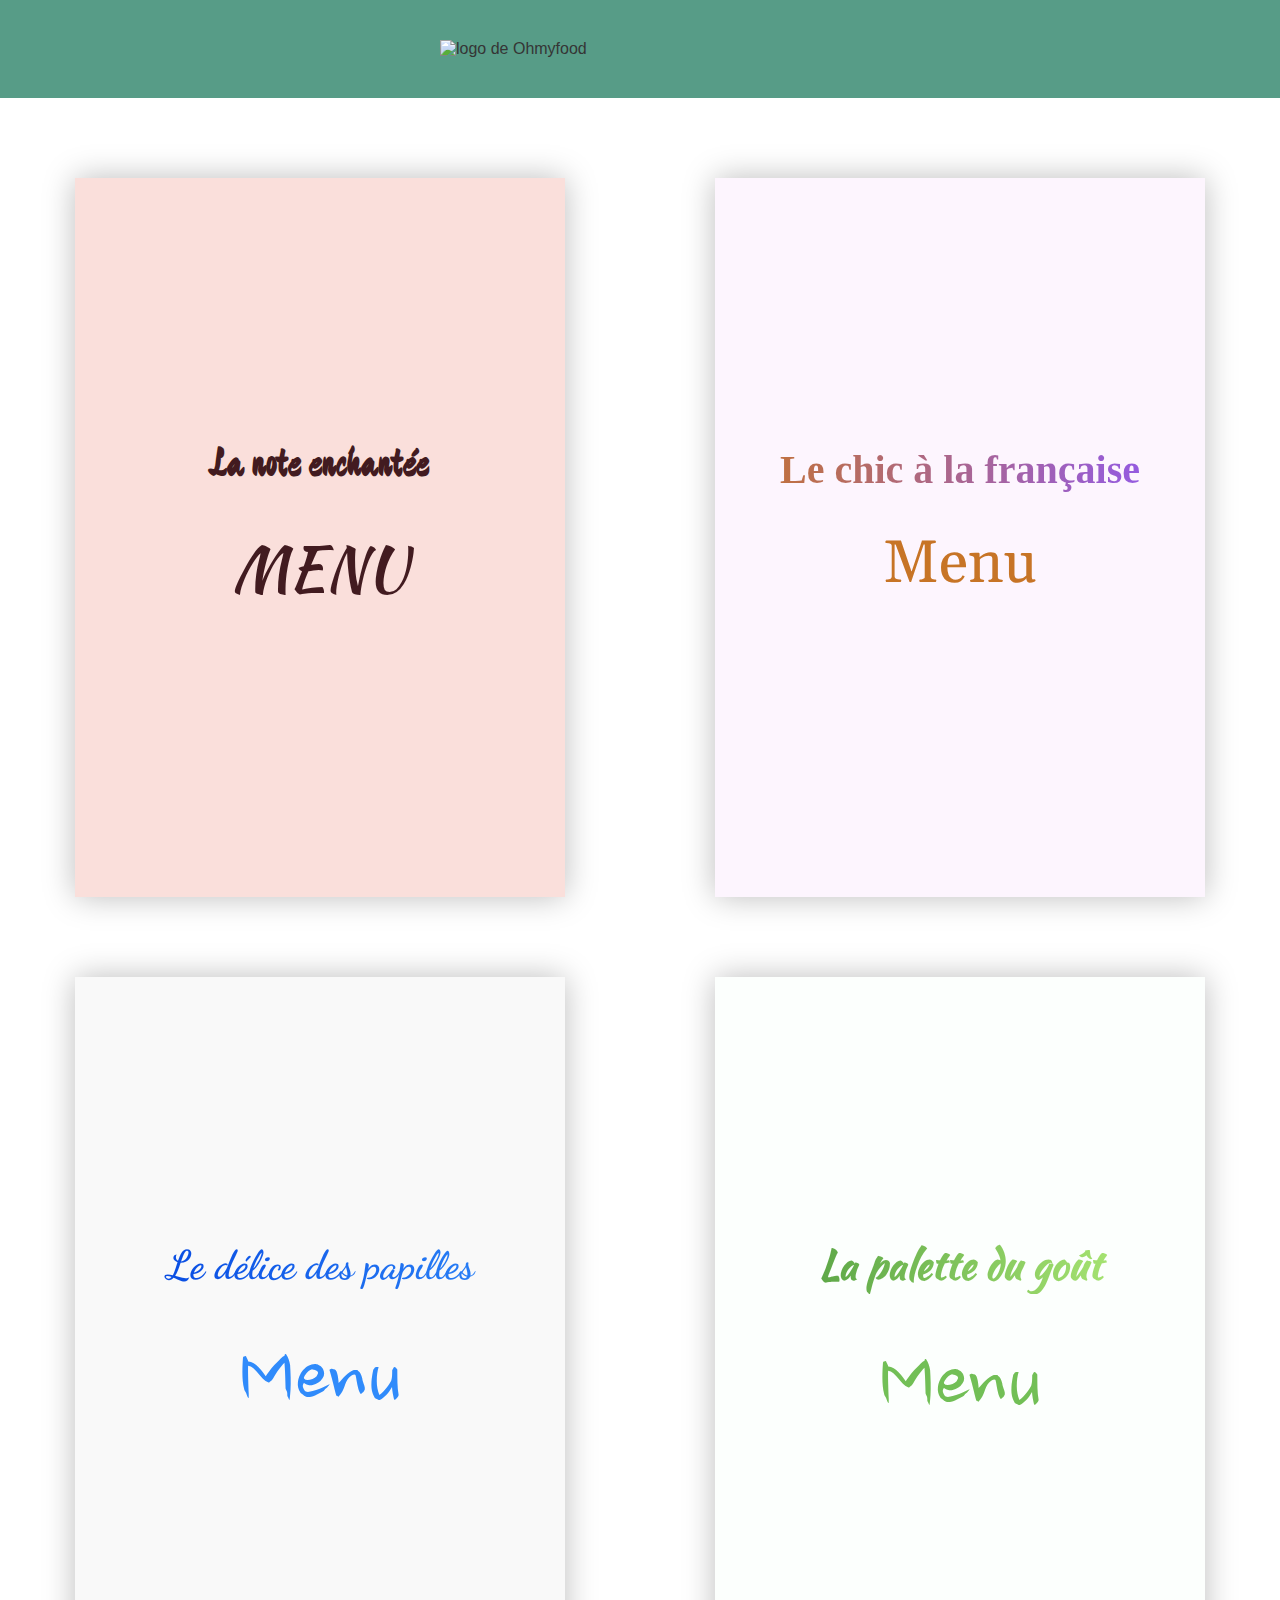
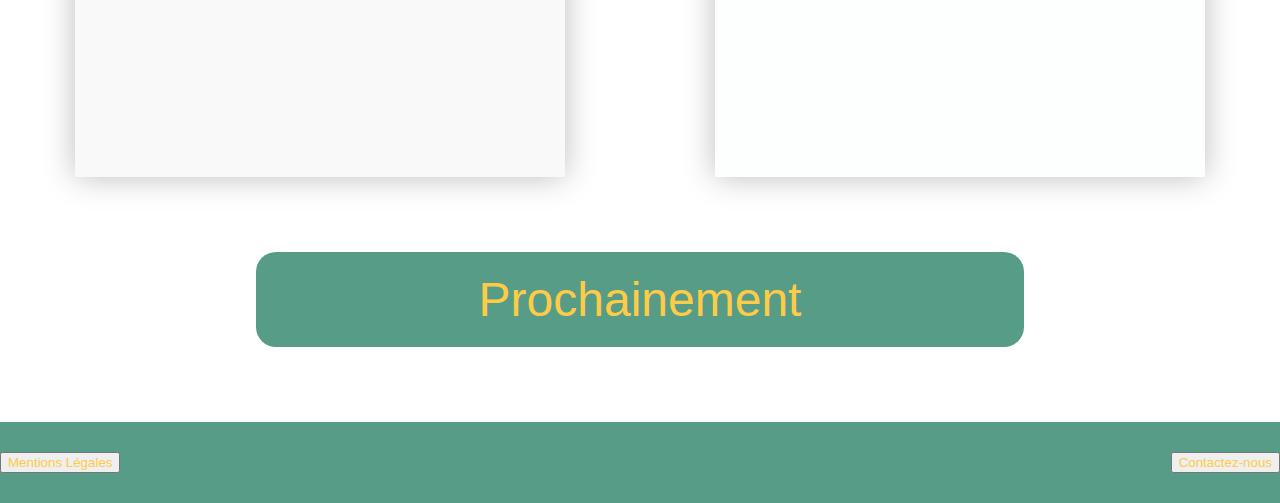
==== index.html @ bee4b8b3 "Page le délice des papilles" ====
<!DOCTYPE html>
<html lang="fr">
    <head>
         <!--FontAwesome -->
        <link rel="stylesheet" href="/icons/all.css">

        <!--Googlefont -->
        <link href="https://fonts.googleapis.com/css?family=Devonshire&display=swap" rel="stylesheet">
        <link href="https://fonts.googleapis.com/css?family=Kaushan+Script&display=swap" rel="stylesheet">
        <link href="https://fonts.googleapis.com/css?family=Rochester&display=swap" rel="stylesheet">
        <link href="https://fonts.googleapis.com/css?family=Gelasio&display=swap" rel="stylesheet">
        <link href="https://fonts.googleapis.com/css?family=Dancing+Script&display=swap" rel="stylesheet">
        <link href="https://fonts.googleapis.com/css?family=Nanum+Brush+Script&display=swap" rel="stylesheet">

        <meta charset="utf-8" />
        <link rel="stylesheet" href="styles.css" />
        <title>Cv de Gauthier Aubé</title>
        <meta name="Ohmyfood" content="Choisissez dès maintenant votre menu et n'attendez plus au restaurant !" />    

<body>
    <div id="container_accueil"> 
        <header>
            <img src="images/logo-ohmyfood.png"  class="logo" alt='logo de Ohmyfood'/>
        </header>
            <div class="container_menu">
                <section class="section_accueil">
                    <div class="menu_1">
                        <a href="menu-la-note-enchantee.html">
                        <i class="fas fa-music"></i>
                        <h2>La note enchantée</h2>
                        <p>menu</p>
                        </a>
                    </div>
                    <div class="menu_2">
                        <a href="menu-le-chic-a-la-francaise.html">
                        <i class="fas fa-music"></i>
                        <h2>Le chic à la française</h2>
                        <p>Menu</p>
                        </a>
                    </div> 
                    <div class="menu_3">
                        <a href="menu-le-delice-des-papilles.html">
                        <i class="fas fa-music"></i>
                        <h2>Le délice des papilles</h2>
                        <p>Menu</p>
                        </a>
                    </div>    
                    <div class="menu_4">
                        <a href="menu-la-palette-du-gout.html">
                        <i class="fas fa-music"></i>
                        <h2>La palette du goût</h2>
                        <p>Menu</p>
                        </a>
                    </div>
                </section>  
                <section>
                    <p class="prochainement">Prochainement</p>
                </section>
            </div>
   <footer>   
       <button><a href="/mentions-legales.html" target="blank">Mentions Légales</a></button>
       <button><a href="mailto:commande@ohmyfood.com">Contactez-nous</a></button>
   </footer> 
</body>
---- styles.css ----
/*SOMMAIRE
-------------------------------------------------------
1. 
2.
3.
4.
*/


/*1.MISE EN PAGE GÉNÉRALE
----------------------------------------------------*/

/* Couleurs*/
:root {
  --bg-color-one: #579C87;
  --text-color-one: #FDCB46;
}

header {
    background-color: var(--bg-color-one);
    padding-top: 2.5rem;
    padding-bottom: 2.5rem;
}

body {
    margin:0;
    max-width: 1366px;
    margin:auto;
    font-family: sans-serif;
    color:#353535;
}

.logo {
    max-width:400px;
    margin: auto;
    display: flex;
}

.section_accueil {
    display: flex;
    flex-wrap: wrap;
    justify-content: space-around;
    text-align: center;
}

.section_accueil div {
    width:490px;
    box-shadow: 0 0 30px #BDBDBD;
    margin-top:80px;
    overflow:hidden;
}

.section_accueil a{
    text-decoration: none;
}

/*Menu 1*/
.menu_1{
    background-color:#FADFDB;
    display: flex;
    flex-direction: column;
    justify-content: center;
}
.menu_1 h2{
    font-size:40px;
    font-family: 'Devonshire', cursive;
}
.menu_1 p{
    font-family: 'Kaushan Script', cursive;
    text-transform: uppercase;
    font-size:60px;
    margin-top:0;
}
.menu_1 a{
    color:#421B20;
    padding: 225px 0px; 
}

/*Menu 2*/
.menu_2{
    background-color:#FDF5FE;
    display: flex;
    flex-direction: column;
    justify-content: center;
}
.menu_2 h2{
    font-size:40px;
    font-family: 'Rochester', cursive;
    background: -webkit-linear-gradient(left, #C77426, #8D57FC);
    -webkit-background-clip: text;
    -webkit-text-fill-color: transparent;
}
.menu_2 p{
    font-family: 'Gelasio', serif;
    font-size:60px;
    margin-top:0;
}
.menu_2 a{
    color:#C77426;
    padding: 225px 0px; 
}

/*Menu 3*/
.menu_3{
    background-color:#F9F9F9;
    display: flex;
    flex-direction: column;
    justify-content: center;
}
.menu_3 h2{
    font-size:40px;
    font-family: 'Dancing Script', cursive;
    background: -webkit-linear-gradient(left, #003FDD, #308BFB);
    -webkit-background-clip: text;
    -webkit-text-fill-color: transparent;
}
.menu_3 p{
    font-family: 'Nanum Brush Script', cursive;
    font-size:100px;
    margin-top:0;
}
.menu_3 a{
    color: #308BFB;
    padding: 225px 0px; 
}

/*Menu 4*/
.menu_4{
    background-color:#FCFFFD;
    display: flex;
    flex-direction: column;
    justify-content: center;
}
.menu_4 a{
    color:#72BF56;
    padding: 225px 0px; 
}
.menu_4 h2{
    font-size:40px;
    font-family: 'Kaushan Script', cursive;
    background: -webkit-linear-gradient(left,#459339, #BCF57E);
    -webkit-background-clip: text;
    -webkit-text-fill-color: transparent;
}
.menu_4 p{
    font-family: 'Nanum Brush Script', cursive;
    font-size:100px;
    margin-top:0;
}
.section_accueil div{
    transition: transform 400ms;
}

.section_accueil div:hover{
    transform: scale(1.2);
    opacity: 0.5;
} 

.prochainement {
    width:60%;
    background-color: var(--bg-color-one);
    font-size:3em;
    border:none;
    padding:20px 0 20px 0;
    color: var(--text-color-one);
    border-radius: 20px;
    margin:auto;
    margin-top:75px;
    margin-bottom:75px;
    text-align: center;
}
.container_accueil {
    max-width: 1110px;
    margin:auto; 
}

h1 {
    text-align: center;
    font-size:3em;
    margin-top:80px;
    margin-bottom:45px;
}

.signature_mentions {
    margin-top:10px;
    margin-bottom:200px;
}
footer {
    background-color: var(--bg-color-one);
    display: flex;
    justify-content: space-between;
    color: var(--text-color-one);
    font-size:2.3em;
    padding: 30px 0;
    font-family:sans-serif;
}

footer .button:nth-child(1) {
    margin-left:40px;
}

footer .button:nth-child(2) {
    margin-right:40px;
}
footer a{
    color: #FDCB46;
    text-decoration: none;
}

/*PAGE MENU LA NOTE ENCHANTÉE*/
.bg_menu_1 div{
    display: flex;
    justify-content: space-between;
}
.bg_menu_1 {
    max-width:900px;
    background-color:#FCDFDB;
    padding:80px;
    margin: auto;
    margin-bottom: 80px;
    box-shadow: 0 0 30px #BDBDBD;
    color:#3D131A;
}
.section_menu_1 h2, h3{
    text-align: center;
}
.section_menu_1 h2{
    font-family: 'Devonshire', cursive;
    font-size:4em;
    margin:0;
}
.section_menu_1 p{
    font-size: 1.8em;
    font-family: 'Kalam', cursive;
    margin:10px 0;
    font-weight: 300;
}
.section_menu_1 h3{
    font-size:2.5em;
    margin:70px 0 20px 0;
    display: flex;
    justify-content: center;
    font-family: 'Kalam', cursive;
    font-weight: 400;
}
.fa-music{
    font-size: 5em;
    display: flex;
    justify-content: center;
    background: -webkit-linear-gradient(#f6916a,#f04d5f);
    -webkit-background-clip: text;
    -webkit-text-fill-color: transparent;
}
.title_note_enchante{
    margin:70px 0 0 0;
}
.title_note_enchante p{
    font-size:3em;
    font-family: 'Devonshire', cursive;
}
.title_note_enchante i{
    float:left;
    font-size: 1.3em;
    margin-right:20px;
}

/*PAGE MENU LE CHIC A LA FRANCAISE*/
.bg_menu_2 div{
    display: flex;
    justify-content: space-between;
}
.bg_menu_2 {
    max-width:900px;
    background-color:#FFF5FE;
    padding:80px;
    margin: auto;
    margin-bottom: 80px;
    box-shadow: 0 0 30px #BDBDBD;
    color:#3D131A;
}
.section_menu_2 h2, h3{
    text-align: center;
}

.section_menu_2 h2{
    font-family: 'Rochester', cursive;
    background: -webkit-linear-gradient(left, #C77426, #8D57FC);
    -webkit-background-clip: text;
    -webkit-text-fill-color: transparent;    
    font-size:4em;
    margin:0;
    margin-bottom:100px;
}
.section_menu_2 p{
    font-size: 1.8em;
    font-family: 'Gelasio', serif;
    margin:10px 0;
    font-weight: 300;
}
.section_menu_2 h3{
    font-size:2.5em;
    margin:70px 0 20px 0;
    display: flex;
    justify-content: center;
    font-family: 'Gelasio', serif;
    font-weight: 400;
}
.bg_menu_2 .part_1{
    color:#C67412;
}
.bg_menu_2 .part_2{
    color:#A56799;
}
.bg_menu_2 .part_3{
    color:#6E4CCC;
}

/*PAGE MENU LE DELICE DES PAPILLES*/
.bg_menu_3 div{
    display: flex;
    justify-content: space-between;
}
.bg_menu_3 {
    max-width:900px;
    background-color:#FCDFDB;
    padding:80px;
    margin: auto;
    margin-bottom: 80px;
    box-shadow: 0 0 30px #BDBDBD;
    color:#3D131A;
}
.section_menu_3 h2, h3{
    text-align: center;
}
.section_menu_3 h2{
    font-family: 'Dancing Script', cursive;
    font-size:4em;
    margin:0;
    background: -webkit-linear-gradient(left, #003FDD, #308BFB);
    -webkit-background-clip: text;
    -webkit-text-fill-color: transparent;
}
.section_menu_3 p{
    font-size: 1.8em;
    font-family: 'Nanum Brush Script', cursive;
    margin:10px 0;
    font-weight: 300;
}
.section_menu_3 h3{
    font-size:2.5em;
    margin:70px 0 20px 0;
    display: flex;
    justify-content: center;
    font-family: 'Nanum Brush Script', cursive;
    font-weight: 400;
}
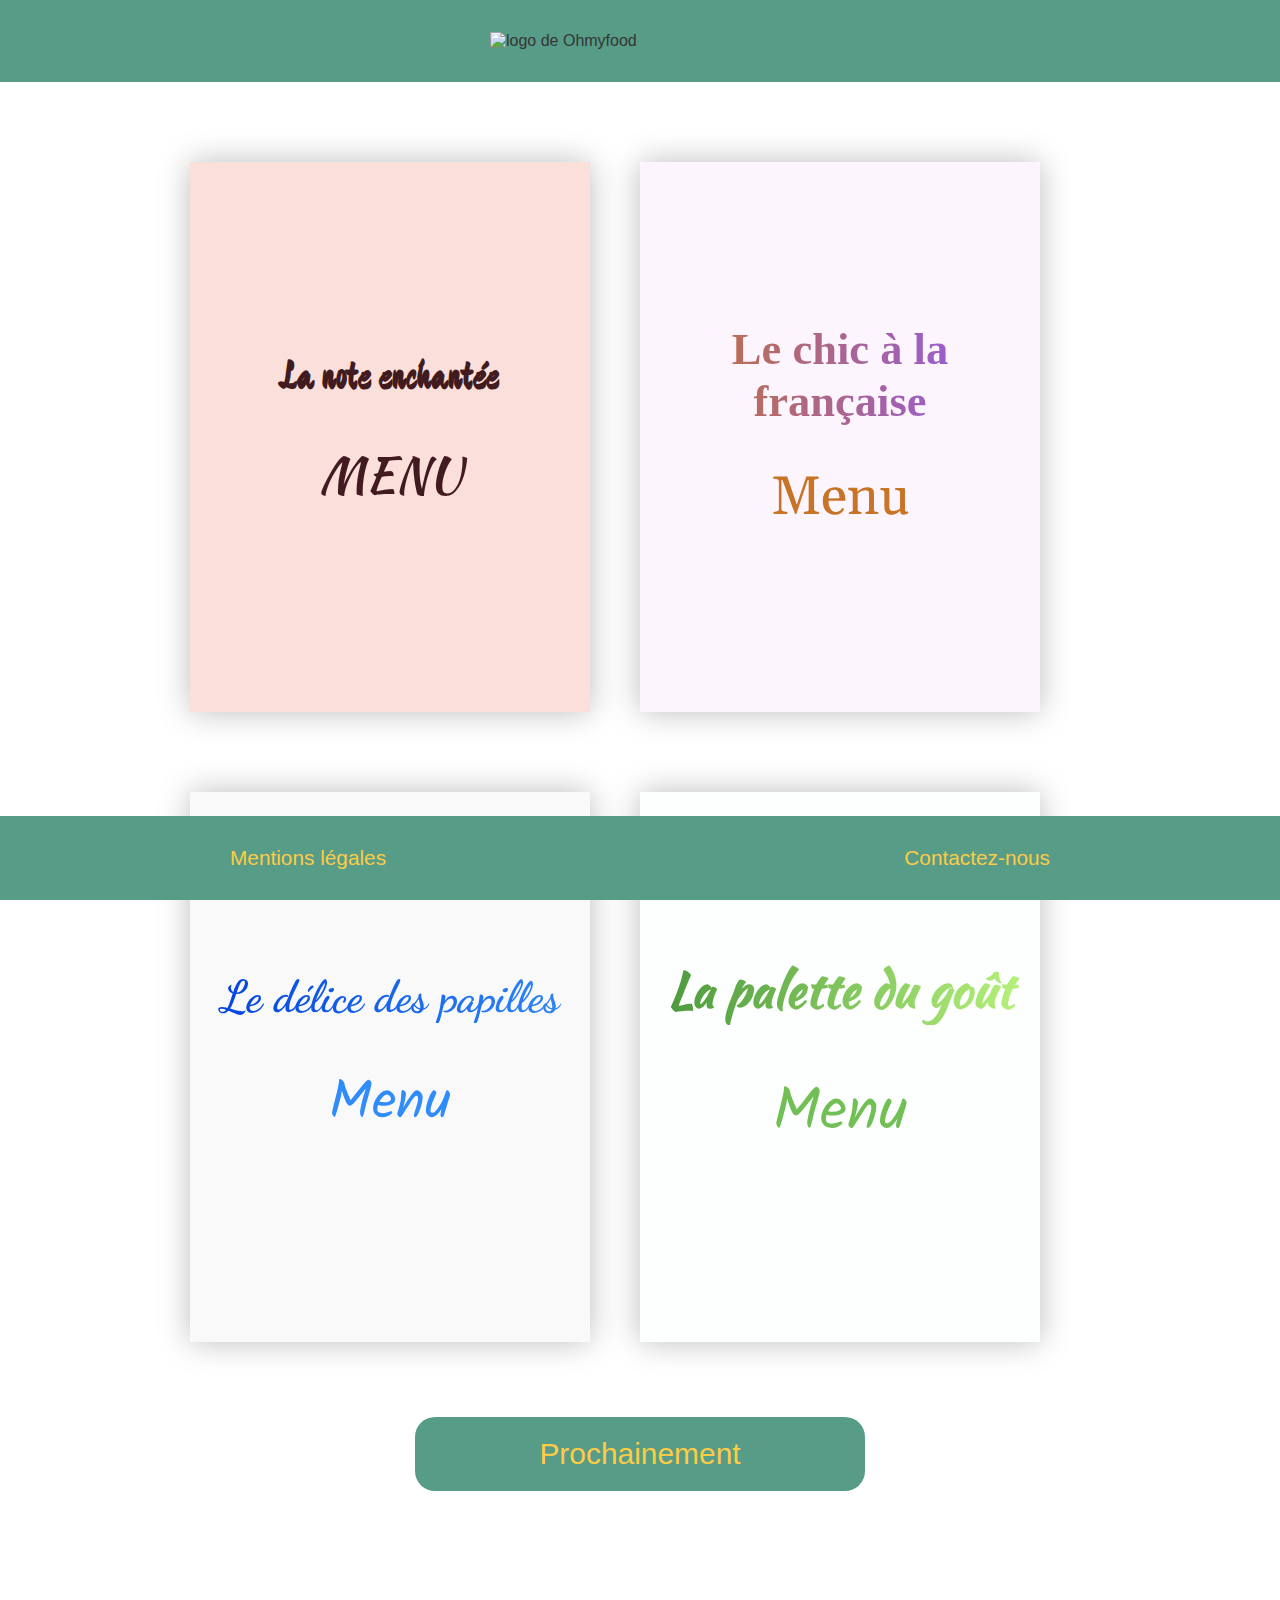
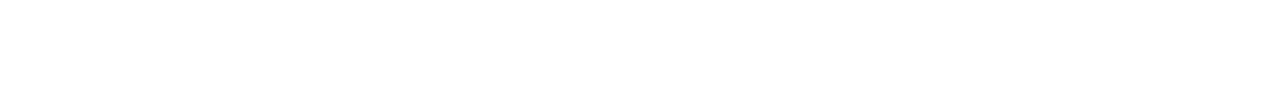
==== commit 15f7f05c: "CSS ok (maintenant animations)" ====
--- a/index.html
+++ b/index.html
@@ -2,7 +2,7 @@
 <html lang="fr">
     <head>
          <!--FontAwesome -->
-        <link rel="stylesheet" href="/icons/all.css">
+        <link rel="stylesheet" href="icons/all.css">
 
         <!--Googlefont -->
         <link href="https://fonts.googleapis.com/css?family=Devonshire&display=swap" rel="stylesheet">
@@ -10,20 +10,22 @@
         <link href="https://fonts.googleapis.com/css?family=Rochester&display=swap" rel="stylesheet">
         <link href="https://fonts.googleapis.com/css?family=Gelasio&display=swap" rel="stylesheet">
         <link href="https://fonts.googleapis.com/css?family=Dancing+Script&display=swap" rel="stylesheet">
-        <link href="https://fonts.googleapis.com/css?family=Nanum+Brush+Script&display=swap" rel="stylesheet">
+        <link href="https://fonts.googleapis.com/css?family=Kalam:300,400,700&display=swap" rel="stylesheet">
 
         <meta charset="utf-8" />
+        <meta name=viewport content="width=device-width, initial-scale=1">
         <link rel="stylesheet" href="styles.css" />
-        <title>Cv de Gauthier Aubé</title>
+        <title>Accueil de OhMyFood !</title>
         <meta name="Ohmyfood" content="Choisissez dès maintenant votre menu et n'attendez plus au restaurant !" />    
 
 <body>
-    <div id="container_accueil"> 
-        <header>
-            <img src="images/logo-ohmyfood.png"  class="logo" alt='logo de Ohmyfood'/>
+            <header>
+            <img src="images/logo-ohmyfood.png" alt='logo de Ohmyfood'/>
         </header>
-            <div class="container_menu">
-                <section class="section_accueil">
+    <div class="container">
+        <section class="section_accueil">
+            <div class="section_accueil_1">
+                <div class="bg_menu_accueil">
                     <div class="menu_1">
                         <a href="menu-la-note-enchantee.html">
                         <i class="fas fa-music"></i>
@@ -31,34 +33,46 @@
                         <p>menu</p>
                         </a>
                     </div>
+                </div>
+                <div class="bg_menu_accueil">
                     <div class="menu_2">
                         <a href="menu-le-chic-a-la-francaise.html">
-                        <i class="fas fa-music"></i>
                         <h2>Le chic à la française</h2>
                         <p>Menu</p>
                         </a>
                     </div> 
+                </div>
+            </div> 
+            <div class="section_accueil_2">
+                <div class="bg_menu_accueil">    
                     <div class="menu_3">
                         <a href="menu-le-delice-des-papilles.html">
-                        <i class="fas fa-music"></i>
                         <h2>Le délice des papilles</h2>
                         <p>Menu</p>
                         </a>
-                    </div>    
+                    </div>  
+                </div>
+                <div class="bg_menu_accueil">      
                     <div class="menu_4">
                         <a href="menu-la-palette-du-gout.html">
-                        <i class="fas fa-music"></i>
                         <h2>La palette du goût</h2>
                         <p>Menu</p>
                         </a>
                     </div>
-                </section>  
-                <section>
-                    <p class="prochainement">Prochainement</p>
-                </section>
-            </div>
-   <footer>   
-       <button><a href="/mentions-legales.html" target="blank">Mentions Légales</a></button>
-       <button><a href="mailto:commande@ohmyfood.com">Contactez-nous</a></button>
-   </footer> 
+                </div>
+            </div>     
+        </section>  
+        <p class="prochainement">Prochainement</p>
+        <p>
+            <i class="fas fa-circle"></i>
+            <i class="fas fa-circle"></i>
+            <i class="fas fa-circle"></i>
+        </p>    
+    </div>
+    <footer>
+        <div>
+        <a href="mentions_legales.html" target="blank">Mentions légales</a>
+        <a href="mailto:commande@ohmyfood.com">Contactez-nous</a>
+        </div>   
+    </footer>  
 </body> 
--- a/styles.css
+++ b/styles.css
@@ -11,81 +11,139 @@
 /*1.MISE EN PAGE GÉNÉRALE
 ----------------------------------------------------*/
 
-/* Couleurs*/
-:root {
-  --bg-color-one: #579C87;
-  --text-color-one: #FDCB46;
-}
-
+/* GÉNÉRAL*/
 header {
-    background-color: var(--bg-color-one);
-    padding-top: 2.5rem;
-    padding-bottom: 2.5rem;
-}
-
+    background-color: #579C87;
+    padding-top: 2rem;
+    padding-bottom: 2rem;
+}
+header img {
+    max-width:300px;
+    margin: auto;
+    display: flex;
+}
 body {
     margin:0;
-    max-width: 1366px;
-    margin:auto;
     font-family: sans-serif;
     color:#353535;
 }
-
-.logo {
-    max-width:400px;
+body div:nth-child(2){
+    max-width :900px;
+    margin:auto;
+    font-size: 1.1em;
+}
+
+h1 {
+    text-align: center;
+    font-size:2.5em;
+    margin-top:80px;
+    margin-bottom:45px;
+}
+
+.signature_mentions {
+    margin-top:10px;
+    margin-bottom:200px;
+}
+footer {
+    background-color: #579C87;
+    font-size:1.3em;
+    position: sticky;
+    bottom:0; left:0;
+}
+footer div:first-child{
+    max-width:900px;
+    display: flex;
+    justify-content: space-between;
+    padding: 30px 0;
     margin: auto;
-    display: flex;
-}
-
-.section_accueil {
-    display: flex;
-    flex-wrap: wrap;
+}
+
+footer a:nth-child(1) {
+    margin-left:40px;
+}
+
+footer a:nth-child(2) {
+    margin-right:40px;
+}
+footer a{
+    color:#FDCB46;
+}
+a{
+    text-decoration: none;
+}
+
+/*--------------------ACCUEIL--------------------*/
+.section_accueil_1, .section_accueil_2 {
+    display: flex;
     justify-content: space-around;
     text-align: center;
-}
-
-.section_accueil div {
-    width:490px;
+    flex-flow: wrap;
+}
+.menu_1, .menu_2, .menu_3, .menu_4 {
+    display: flex;
+    flex-direction: column;
+    justify-content: center;
+    width:400px;
+    height:550px;
+    transition: transform 400ms;
+}
+.bg_menu_accueil h2{
+    font-size:2.3em;
+}
+.bg_menu_accueil p{
+    font-size:2.8em;
+    margin-top:0;
+}
+.menu_1:hover, .menu_2:hover, .menu_3:hover, .menu_4:hover{
+    transform: scale(1.2);
+    opacity: 0.5;
+} 
+.section_accueil .bg_menu_accueil{
+    overflow:hidden;
     box-shadow: 0 0 30px #BDBDBD;
     margin-top:80px;
-    overflow:hidden;
-}
-
-.section_accueil a{
-    text-decoration: none;
-}
-
-/*Menu 1*/
+}
+.prochainement{
+    width:50%;
+    background-color: #579C87;
+    font-size:1.7em;
+    border:none;
+    padding:20px 0 20px 0;
+    color: #FDCB46;
+    border-radius: 20px;
+    margin:auto;
+    margin-top:75px;
+    text-align: center;
+}
+.container >p:last-child{
+    display: flex;
+    margin:auto;
+}
+.fa-circle{
+    margin-bottom: 75px;
+    margin-top: 50px;
+}
+
+/*-----Menu 1-----*/
 .menu_1{
-    background-color:#FADFDB;
-    display: flex;
-    flex-direction: column;
-    justify-content: center;
+    background-color: #FADFDB;
 }
 .menu_1 h2{
-    font-size:40px;
     font-family: 'Devonshire', cursive;
 }
 .menu_1 p{
     font-family: 'Kaushan Script', cursive;
     text-transform: uppercase;
-    font-size:60px;
-    margin-top:0;
 }
 .menu_1 a{
     color:#421B20;
-    padding: 225px 0px; 
-}
-
-/*Menu 2*/
+}
+
+/*-----Menu 2-----*/
 .menu_2{
-    background-color:#FDF5FE;
-    display: flex;
-    flex-direction: column;
-    justify-content: center;
+    background-color: #FDF5FE;
 }
 .menu_2 h2{
-    font-size:40px;
     font-family: 'Rochester', cursive;
     background: -webkit-linear-gradient(left, #C77426, #8D57FC);
     -webkit-background-clip: text;
@@ -93,265 +151,285 @@
 }
 .menu_2 p{
     font-family: 'Gelasio', serif;
-    font-size:60px;
-    margin-top:0;
 }
 .menu_2 a{
     color:#C77426;
-    padding: 225px 0px; 
-}
-
-/*Menu 3*/
+}
+
+/*-----Menu 3-----*/
 .menu_3{
-    background-color:#F9F9F9;
-    display: flex;
-    flex-direction: column;
-    justify-content: center;
+    background-color: #F9F9F9;
 }
 .menu_3 h2{
-    font-size:40px;
     font-family: 'Dancing Script', cursive;
     background: -webkit-linear-gradient(left, #003FDD, #308BFB);
     -webkit-background-clip: text;
     -webkit-text-fill-color: transparent;
 }
 .menu_3 p{
-    font-family: 'Nanum Brush Script', cursive;
-    font-size:100px;
-    margin-top:0;
+    font-family: 'Kalam', cursive;
 }
 .menu_3 a{
     color: #308BFB;
-    padding: 225px 0px; 
-}
-
-/*Menu 4*/
+}
+
+/*-----Menu 4-----*/
 .menu_4{
-    background-color:#FCFFFD;
-    display: flex;
-    flex-direction: column;
-    justify-content: center;
+    background-color: #FCFFFD;
 }
 .menu_4 a{
     color:#72BF56;
-    padding: 225px 0px; 
 }
 .menu_4 h2{
-    font-size:40px;
     font-family: 'Kaushan Script', cursive;
     background: -webkit-linear-gradient(left,#459339, #BCF57E);
     -webkit-background-clip: text;
     -webkit-text-fill-color: transparent;
 }
 .menu_4 p{
-    font-family: 'Nanum Brush Script', cursive;
-    font-size:100px;
-    margin-top:0;
-}
-.section_accueil div{
-    transition: transform 400ms;
-}
-
-.section_accueil div:hover{
-    transform: scale(1.2);
-    opacity: 0.5;
-} 
-
-.prochainement {
-    width:60%;
-    background-color: var(--bg-color-one);
-    font-size:3em;
-    border:none;
-    padding:20px 0 20px 0;
-    color: var(--text-color-one);
-    border-radius: 20px;
+    font-family: 'Kalam', cursive;
+}
+/*--------------------MENUS - CSS GÉNÉRAL--------------------*/
+.section_menu {
+    max-width :750px;
     margin:auto;
-    margin-top:75px;
-    margin-bottom:75px;
+    margin-bottom:80px;
+}
+.section_menu h2{
+    font-size:3.5em;
+    margin:0;
     text-align: center;
 }
-.container_accueil {
-    max-width: 1110px;
-    margin:auto; 
-}
-
-h1 {
+.section_menu h3{
+    font-size:1.3em;
+    font-weight: 400;
+    margin:70px 0px 20px 0px;
+    display: flex;
+    justify-content: center;
+    white-space: nowrap;
     text-align: center;
-    font-size:3em;
-    margin-top:80px;
-    margin-bottom:45px;
-}
-
-.signature_mentions {
-    margin-top:10px;
-    margin-bottom:200px;
-}
-footer {
-    background-color: var(--bg-color-one);
+}
+.section_menu p{
+    font-weight: 300;
+    margin:10px 0;
+    font-size: 1.1em;
+}
+.bg_menu div{
     display: flex;
     justify-content: space-between;
-    color: var(--text-color-one);
-    font-size:2.3em;
-    padding: 30px 0;
-    font-family:sans-serif;
-}
-
-footer .button:nth-child(1) {
-    margin-left:40px;
-}
-
-footer .button:nth-child(2) {
-    margin-right:40px;
-}
-footer a{
-    color: #FDCB46;
-    text-decoration: none;
-}
-
-/*PAGE MENU LA NOTE ENCHANTÉE*/
-.bg_menu_1 div{
-    display: flex;
-    justify-content: space-between;
-}
-.bg_menu_1 {
-    max-width:900px;
-    background-color:#FCDFDB;
-    padding:80px;
+    align-items: baseline;
+}
+.bg_menu{
+    padding:80px 20px;
     margin: auto;
     margin-bottom: 80px;
     box-shadow: 0 0 30px #BDBDBD;
-    color:#3D131A;
-}
-.section_menu_1 h2, h3{
-    text-align: center;
-}
+}
+section img {
+    width: 250px;
+    overflow:auto;
+}
+.menu_text, .part_1, .part_2{
+    margin:0 40px;
+}
+
+/*--------------------MENU 1 - LA NOTE ENCHANTÉE--------------------*/
 .section_menu_1 h2{
     font-family: 'Devonshire', cursive;
-    font-size:4em;
-    margin:0;
+}
+.section_menu_1 h3{
+    font-family: 'Kalam', cursive;
 }
 .section_menu_1 p{
-    font-size: 1.8em;
-    font-family: 'Kalam', cursive;
-    margin:10px 0;
-    font-weight: 300;
-}
-.section_menu_1 h3{
-    font-size:2.5em;
-    margin:70px 0 20px 0;
+    font-family: 'Kalam', cursive;
+}
+.bg_menu_1 {
+    background-color:#FCDFDB;
+    color:#3D131A;
+}
+.bg_menu_1 p:last-child{
+    font-weight: 500;
+}
+.bg_menu_1 >p:last-child{
+    margin:70px 0 0 0;
+    font-family: 'Devonshire', cursive;
+    font-size: 2em;
     display: flex;
     justify-content: center;
-    font-family: 'Kalam', cursive;
-    font-weight: 400;
+}
+.menu_1_dessert{
+  flex-direction: column;
 }
 .fa-music{
-    font-size: 5em;
+    font-size: 4em;
     display: flex;
     justify-content: center;
     background: -webkit-linear-gradient(#f6916a,#f04d5f);
     -webkit-background-clip: text;
     -webkit-text-fill-color: transparent;
 }
-.title_note_enchante{
-    margin:70px 0 0 0;
-}
-.title_note_enchante p{
-    font-size:3em;
-    font-family: 'Devonshire', cursive;
-}
-.title_note_enchante i{
-    float:left;
-    font-size: 1.3em;
+.icon_music_end{
+    font-size: 1.5em;
     margin-right:20px;
 }
 
-/*PAGE MENU LE CHIC A LA FRANCAISE*/
-.bg_menu_2 div{
-    display: flex;
-    justify-content: space-between;
-}
-.bg_menu_2 {
-    max-width:900px;
-    background-color:#FFF5FE;
-    padding:80px;
-    margin: auto;
-    margin-bottom: 80px;
-    box-shadow: 0 0 30px #BDBDBD;
-    color:#3D131A;
-}
-.section_menu_2 h2, h3{
-    text-align: center;
-}
-
-.section_menu_2 h2{
+/*--------------------MENU 2 - LE CHIC A LA FRANCAISE--------------------*/
+.bg_menu_2 h2{
     font-family: 'Rochester', cursive;
     background: -webkit-linear-gradient(left, #C77426, #8D57FC);
     -webkit-background-clip: text;
     -webkit-text-fill-color: transparent;    
-    font-size:4em;
-    margin:0;
-    margin-bottom:100px;
-}
-.section_menu_2 p{
-    font-size: 1.8em;
+}
+.bg_menu_2 {
+    background-color:#FFF5FE;
+    color:#3D131A;
     font-family: 'Gelasio', serif;
-    margin:10px 0;
-    font-weight: 300;
-}
-.section_menu_2 h3{
-    font-size:2.5em;
-    margin:70px 0 20px 0;
-    display: flex;
-    justify-content: center;
-    font-family: 'Gelasio', serif;
-    font-weight: 400;
-}
-.bg_menu_2 .part_1{
+}
+.bg_menu_2 div:last-child{
+    flex-direction: column;
+    color:#6E4CCC;
+}
+.part_1{
     color:#C67412;
 }
-.bg_menu_2 .part_2{
+.part_2{
     color:#A56799;
 }
-.bg_menu_2 .part_3{
+.part_3_title{
+    margin-top:80px;
     color:#6E4CCC;
 }
 
-/*PAGE MENU LE DELICE DES PAPILLES*/
-.bg_menu_3 div{
-    display: flex;
-    justify-content: space-between;
-}
-.bg_menu_3 {
-    max-width:900px;
-    background-color:#FCDFDB;
-    padding:80px;
-    margin: auto;
-    margin-bottom: 80px;
-    box-shadow: 0 0 30px #BDBDBD;
-    color:#3D131A;
-}
-.section_menu_3 h2, h3{
-    text-align: center;
-}
+
+/*--------------------MENU 3 - LE DELICE DES PAPILLES--------------------*/
 .section_menu_3 h2{
     font-family: 'Dancing Script', cursive;
-    font-size:4em;
-    margin:0;
     background: -webkit-linear-gradient(left, #003FDD, #308BFB);
     -webkit-background-clip: text;
     -webkit-text-fill-color: transparent;
 }
-.section_menu_3 p{
-    font-size: 1.8em;
-    font-family: 'Nanum Brush Script', cursive;
-    margin:10px 0;
-    font-weight: 300;
-}
-.section_menu_3 h3{
-    font-size:2.5em;
-    margin:70px 0 20px 0;
-    display: flex;
-    justify-content: center;
-    font-family: 'Nanum Brush Script', cursive;
-    font-weight: 400;
-}
+.section_menu_3 h3 {
+    font-family: 'Kalam', cursive;
+    font-size: 1.7em;
+}
+.section_menu_3 p {
+    font-family: 'Kalam', cursive;
+    margin-top:-10px;
+}
+.bg_menu_3 {
+    background-color:#EDEFEF;
+    color:#3D131A;
+}
+.section_menu_3 p:last-child{
+    font-size: 1.4em;
+}
+
+/*--------------------MENU 4 - LA PALETTE DES GOUTS--------------------*/
+.section_menu_4 h2 {
+    font-family: 'Kaushan Script', cursive;
+    background: -webkit-linear-gradient(left,#459339, #BEFF7F);
+    -webkit-background-clip: text;
+    -webkit-text-fill-color: transparent;
+}
+.section_menu_4 h3 {
+    font-family: 'Kalam', cursive;
+    font-size: 1.7em;
+}
+.section_menu_4 p {
+    font-family: 'Kalam', cursive;
+    margin-top:-10px;
+}
+.bg_menu_4 {
+    background-color:#FDFFFD;
+    color:#3D131A;
+}
+.section_menu_4 p:last-child{
+    font-size: 1.4em;
+}
+
+/*--------------------RESPONSIVE DESIGN--------------------*/
+@media (max-width: 425px) { 
+/*----ACCUEIL----*/
+    .menu_1, .menu_2, .menu_3, .menu_4 {
+        width: 300px;
+        height:450px;
+    }
+    .section_accueil .bg_menu_accueil{
+        margin-top: 40px;
+    }
+    header img {
+        max-width: 60%;
+    }
+    .menu_1 p {
+        font-size: 2em;
+    }
+    .menu_2 p, .menu_3 p, .menu_4 p {
+        font-size: 3em;
+    }
+    footer div:first-child {
+        flex-direction: column-reverse;
+        text-align: center;
+    }
+    footer a:nth-child(1) {
+        margin-left: 0px;
+        margin-top:10px;
+    }
+    footer a:nth-child(2) {
+        margin-right: 0px;
+    }
+    .menu_1 h2, .menu_2 h2, .menu_3 h2, .menu_4 h2{
+        padding:0 20px;
+    }
+    .container >p:last-child {
+        width: 70%;
+        font-size: 1.3em;
+        margin-top: 55px;
+        margin-bottom: 55px;
+    }
+    .section_accueil a {
+        padding: 100px 0;
+    }
+    .section_menu h2{
+        font-size:3.5em;
+    }
+/*----PAGE DES MENUS----*/
+    .bg_menu {
+        padding: 50px 10px;
+    }
+    body div:nth-child(2) {
+        font-size: 0.9em;
+    }
+    h1 {
+        display: none;
+    }
+    .section_menu {
+        width: 100%;
+        margin:0;
+    }
+    .bg_menu h3:first-child {
+        margin-bottom:20px;
+    }
+    .bg_menu h3:nth-child(2) {
+        margin-bottom:20px;
+    }
+    .bg_menu img{
+        display:none;
+    }
+    .menu_text, .part_1, .part_2{
+        margin:0 15px;
+    }
+    .bg_menu_3 .menu_text, .bg_menu_4 .menu_text{
+        font-size:0.7em;
+    }
+    .section_menu h3 {
+        margin: auto;
+        margin-top:40px;
+    }
+    .bg_menu{
+        padding:20px 0;
+        margin: 0;
+        box-shadow: none;
+        }    
+    }
+
+
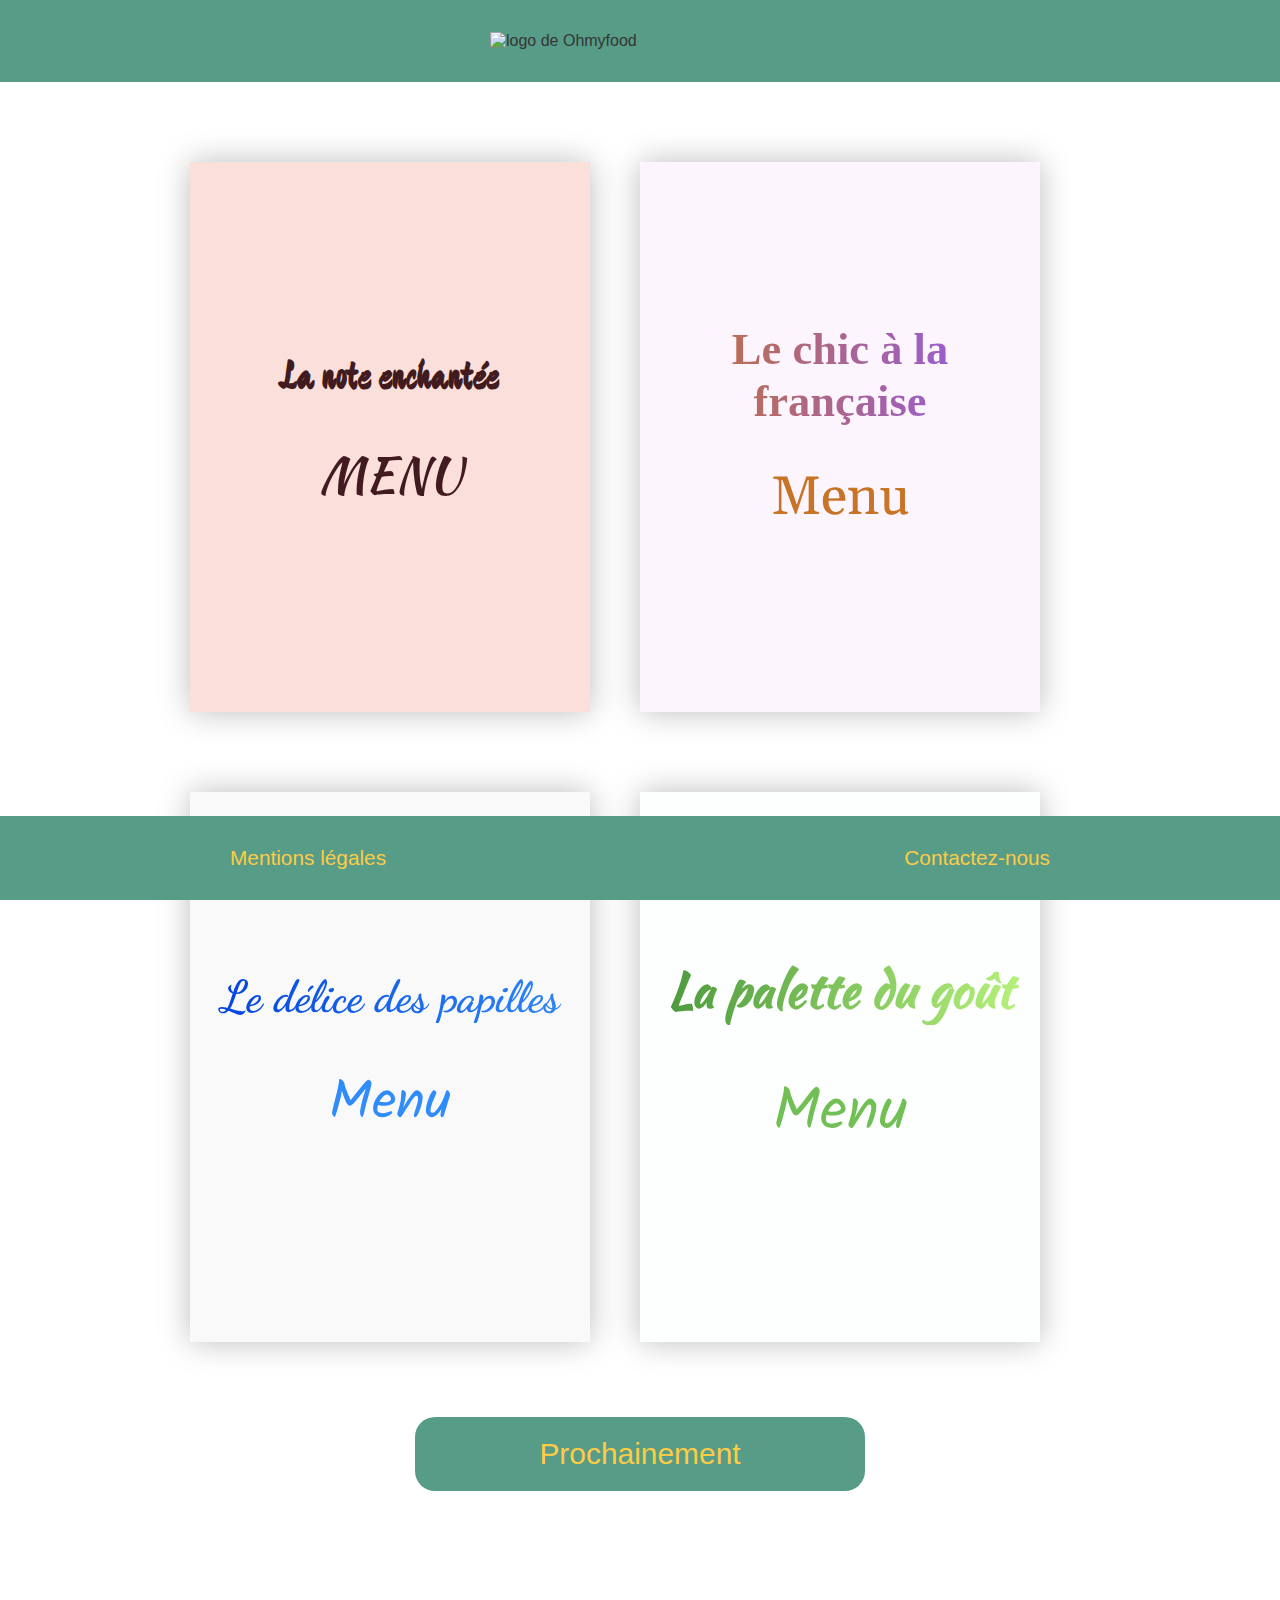
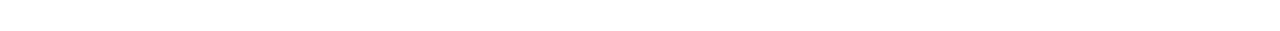
==== commit 9fd77a00: "Ajustement CSS et HTML" ====
--- a/index.html
+++ b/index.html
@@ -64,15 +64,16 @@
         </section>  
         <p class="prochainement">Prochainement</p>
         <p>
-            <i class="fas fa-circle"></i>
-            <i class="fas fa-circle"></i>
-            <i class="fas fa-circle"></i>
+            <i class="circle_1 fas fa-circle"></i>
+            <i class="circle_2 fas fa-circle"></i>
+            <i class="circle_3 fas fa-circle"></i>
         </p>    
     </div>
     <footer>
         <div>
-        <a href="mentions_legales.html" target="blank">Mentions légales</a>
+        <a href="mentions-legales.html" target="_blank">Mentions légales</a>
         <a href="mailto:commande@ohmyfood.com">Contactez-nous</a>
         </div>   
     </footer>  
 </body> 
+
--- a/styles.css
+++ b/styles.css
@@ -65,12 +65,32 @@
 footer a:nth-child(2) {
     margin-right:40px;
 }
+a{
+    text-decoration: none;
+}
 footer a{
     color:#FDCB46;
-}
-a{
-    text-decoration: none;
-}
+    animation: wiggle 0.82s cubic-bezier(.36,.07,.19,.97) infinite;
+    transform: translate(0, 0, 0);
+}
+  
+  @keyframes wiggle {
+    10%, 90% {
+      transform: translateX(-1px);
+    }
+    
+    20%, 80% {
+      transform: translateX(2px);
+    }
+  
+    30%, 50%, 70% {
+      transform: translateX(-4px);
+    }
+  
+    40%, 60% {
+      transform: translateX(4px);
+    }
+  }
 
 /*--------------------ACCUEIL--------------------*/
 .section_accueil_1, .section_accueil_2 {
@@ -116,13 +136,42 @@
     text-align: center;
 }
 .container >p:last-child{
-    display: flex;
-    margin:auto;
+    text-align: center;
 }
 .fa-circle{
     margin-bottom: 75px;
     margin-top: 50px;
-}
+    color:#FDCB46;
+    font-size: 0.5em;
+    margin-right:5px;
+}
+.circle_1{
+    animation: load_animation 1.2s ease-in-out infinite; 
+}
+.circle_2{
+    animation: load_animation 1.2s 0.2s ease-in-out infinite;
+}
+.circle_3{
+    animation: load_animation 1.2s 0.4s ease-in-out infinite;
+}
+
+@keyframes load_animation {
+    0%{
+        opacity: 1; 
+        transform: scale(1) translateY(0px);
+    }
+    50%{
+        opacity: 0.6;
+        transform: scale(1.6) translateY(-5px);
+        color:#579C87;
+
+    }
+    100%{
+        opacity: 1; 
+        transform: scale(1) translateY(0px);
+    }
+}
+
 
 /*-----Menu 1-----*/
 .menu_1{
@@ -195,12 +244,12 @@
     margin:auto;
     margin-bottom:80px;
 }
-.section_menu h2{
+.bg_menu h2{
     font-size:3.5em;
     margin:0;
     text-align: center;
 }
-.section_menu h3{
+.bg_menu h3{
     font-size:1.3em;
     font-weight: 400;
     margin:70px 0px 20px 0px;
@@ -209,7 +258,10 @@
     white-space: nowrap;
     text-align: center;
 }
-.section_menu p{
+.bg_menu h3:hover{
+    background-size: 100% 100%;
+    }
+.bg_menu p{
     font-weight: 300;
     margin:10px 0;
     font-size: 1.1em;
@@ -234,18 +286,18 @@
 }
 
 /*--------------------MENU 1 - LA NOTE ENCHANTÉE--------------------*/
-.section_menu_1 h2{
+.bg_menu_1 h2{
     font-family: 'Devonshire', cursive;
 }
-.section_menu_1 h3{
-    font-family: 'Kalam', cursive;
-}
-.section_menu_1 p{
-    font-family: 'Kalam', cursive;
+.bg_menu_1 h3{
+    background: linear-gradient(to top, rgb(62, 19, 25) 10%, transparent 10.01%) no-repeat left bottom;
+    background-size:0 100%; 
+    transition: background-size .3s;
 }
 .bg_menu_1 {
     background-color:#FCDFDB;
     color:#3D131A;
+    font-family: 'Kalam', cursive;
 }
 .bg_menu_1 p:last-child{
     font-weight: 500;
@@ -273,79 +325,116 @@
     margin-right:20px;
 }
 
-/*--------------------MENU 2 - LE CHIC A LA FRANCAISE--------------------*/
+/*------------------MENU 2 - LE CHIC A LA FRANCAISE------------------*/
 .bg_menu_2 h2{
     font-family: 'Rochester', cursive;
-    background: -webkit-linear-gradient(left, #C77426, #8D57FC);
+    background: -webkit-linear-gradient(left, rgb(199, 116, 38), rgb(141, 87, 252));
     -webkit-background-clip: text;
     -webkit-text-fill-color: transparent;    
+}
+.part_1_title{
+    background: linear-gradient(to top, rgb(199, 116, 38) 10%, transparent 10.01%) no-repeat left bottom;
+}
+.part_2_title{
+    background: linear-gradient(to top,rgb(165, 103, 153) 10%, transparent 10.01%) no-repeat left bottom;
+}
+.part_3_title{
+    background: linear-gradient(to top,rgb(110, 76, 204) 10%, transparent 10.01%) no-repeat left bottom;
+}
+.part_1_title, .part_2_title, .part_3_title{
+    background-size:0 100%; 
+    transition: background-size .3s;
 }
 .bg_menu_2 {
     background-color:#FFF5FE;
-    color:#3D131A;
     font-family: 'Gelasio', serif;
 }
 .bg_menu_2 div:last-child{
     flex-direction: column;
-    color:#6E4CCC;
+    color:rgb(110, 76, 204);
 }
 .part_1{
-    color:#C67412;
+    color:rgb(198, 116, 18);
 }
 .part_2{
-    color:#A56799;
+    color:rgb(165, 103, 153);
 }
 .part_3_title{
     margin-top:80px;
-    color:#6E4CCC;
+    color:rgb(110, 76, 204);
 }
 
 
 /*--------------------MENU 3 - LE DELICE DES PAPILLES--------------------*/
-.section_menu_3 h2{
+.bg_menu_3 h2{
     font-family: 'Dancing Script', cursive;
     background: -webkit-linear-gradient(left, #003FDD, #308BFB);
     -webkit-background-clip: text;
     -webkit-text-fill-color: transparent;
 }
-.section_menu_3 h3 {
+.bg_menu_3 h3 {
+    font-size: 1.5em;
+    margin-right:10px;
+    margin-left:10px;
+}
+.menu_3_title_1{ 
+    background: linear-gradient(to top, rgb(3, 40, 221) 10%, transparent 10.01%) no-repeat left bottom;
+    background-size:0 100%; 
+    transition: background-size .3s;
+}
+.menu_3_title_2{ 
+    background: linear-gradient(to top, rgb(9, 110, 241) 10%, transparent 10.01%) no-repeat left bottom;
+    background-size:0 100%; 
+    transition: background-size .3s;
+}
+.menu_3_title_3{ 
+    background: linear-gradient(to top, rgb(35, 156, 248) 10%, transparent 10.01%) no-repeat left bottom;
+    background-size:0 100%; 
+    transition: background-size .3s;
+}
+.bg_menu_3 p {
+    margin-top:-10px;
+}
+.bg_menu_3 {
+    background-color:rgb(236, 238, 238);
     font-family: 'Kalam', cursive;
-    font-size: 1.7em;
-}
-.section_menu_3 p {
-    font-family: 'Kalam', cursive;
-    margin-top:-10px;
-}
-.bg_menu_3 {
-    background-color:#EDEFEF;
-    color:#3D131A;
-}
-.section_menu_3 p:last-child{
+}
+.bg_menu_3 p:last-child{
     font-size: 1.4em;
 }
 
 /*--------------------MENU 4 - LA PALETTE DES GOUTS--------------------*/
-.section_menu_4 h2 {
+.bg_menu_4 h2 {
     font-family: 'Kaushan Script', cursive;
-    background: -webkit-linear-gradient(left,#459339, #BEFF7F);
+    background: -webkit-linear-gradient(left,rgb(37, 136, 21), rgb(190, 255, 127));
     -webkit-background-clip: text;
     -webkit-text-fill-color: transparent;
 }
-.section_menu_4 h3 {
-    font-family: 'Kalam', cursive;
-    font-size: 1.7em;
-}
-.section_menu_4 p {
-    font-family: 'Kalam', cursive;
+.bg_menu_4 h3 {
+    font-size: 1.5em;
+    background: linear-gradient(to top, rgb(37, 136, 21) 10%, transparent 10.01%) no-repeat left bottom;
+    background-size:0 100%; 
+    transition: background-size .3s;
+}
+.bg_menu_4 p {
     margin-top:-10px;
 }
 .bg_menu_4 {
     background-color:#FDFFFD;
-    color:#3D131A;
-}
-.section_menu_4 p:last-child{
+    font-family: 'Kalam', cursive;
+}
+.bg_menu_4 p:last-child{
     font-size: 1.4em;
 }
+
+/*--------------------MENTIONS LÉGALES--------------------*/
+
+.section_mentions{
+    max-width:900px;
+    margin:auto;
+    text-align:center;
+}
+
 
 /*--------------------RESPONSIVE DESIGN--------------------*/
 @media (max-width: 425px) { 
@@ -380,7 +469,7 @@
     .menu_1 h2, .menu_2 h2, .menu_3 h2, .menu_4 h2{
         padding:0 20px;
     }
-    .container >p:last-child {
+    .prochainement{
         width: 70%;
         font-size: 1.3em;
         margin-top: 55px;
@@ -389,7 +478,7 @@
     .section_accueil a {
         padding: 100px 0;
     }
-    .section_menu h2{
+    .bg_menu h2{
         font-size:3.5em;
     }
 /*----PAGE DES MENUS----*/
@@ -421,7 +510,7 @@
     .bg_menu_3 .menu_text, .bg_menu_4 .menu_text{
         font-size:0.7em;
     }
-    .section_menu h3 {
+    .bg_menu h3 {
         margin: auto;
         margin-top:40px;
     }
@@ -432,4 +521,3 @@
         }    
     }
 
-
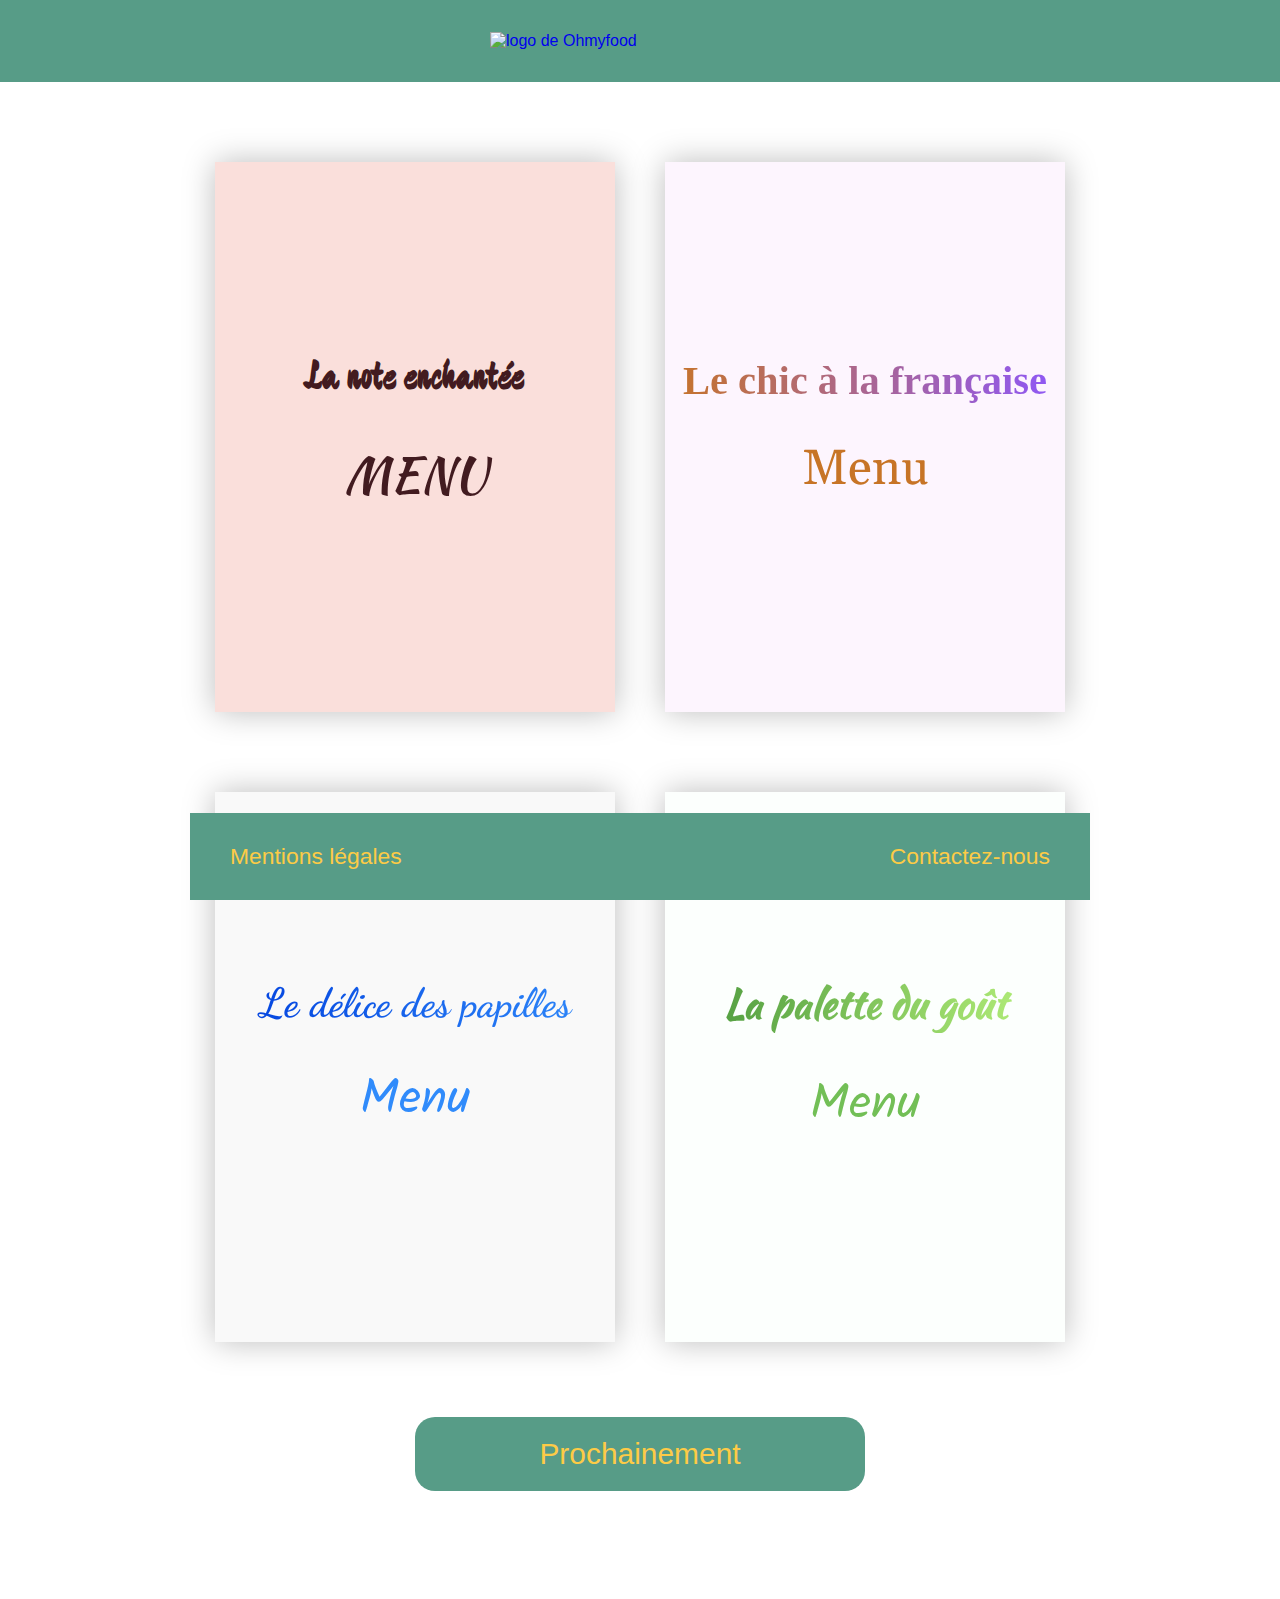
==== commit 495c928c: "Nettoyage du code" ====
--- a/index.html
+++ b/index.html
@@ -19,10 +19,10 @@
         <meta name="Ohmyfood" content="Choisissez dès maintenant votre menu et n'attendez plus au restaurant !" />    
 
 <body>
-            <header>
-            <img src="images/logo-ohmyfood.png" alt='logo de Ohmyfood'/>
-        </header>
-    <div class="container">
+    <header>
+        <a href="index.html"><img src="images/logo-ohmyfood.png" alt='logo de Ohmyfood'/></a>
+    </header>
+    <main>
         <section class="section_accueil">
             <div class="section_accueil_1">
                 <div class="bg_menu_accueil">
@@ -63,11 +63,11 @@
             </div>     
         </section>  
         <p class="prochainement">Prochainement</p>
-        <p>
+        <div>
             <i class="circle_1 fas fa-circle"></i>
             <i class="circle_2 fas fa-circle"></i>
             <i class="circle_3 fas fa-circle"></i>
-        </p>    
+        </div>    
     </div>
     <footer>
         <div>
--- a/styles.css
+++ b/styles.css
@@ -27,7 +27,7 @@
     font-family: sans-serif;
     color:#353535;
 }
-body div:nth-child(2){
+main{
     max-width :900px;
     margin:auto;
     font-size: 1.1em;
@@ -71,7 +71,7 @@
 footer a{
     color:#FDCB46;
     animation: wiggle 0.82s cubic-bezier(.36,.07,.19,.97) infinite;
-    transform: translate(0, 0, 0);
+    transform: translateX(0);
 }
   
   @keyframes wiggle {
@@ -98,6 +98,7 @@
     justify-content: space-around;
     text-align: center;
     flex-flow: wrap;
+    margin:auto;
 }
 .menu_1, .menu_2, .menu_3, .menu_4 {
     display: flex;
@@ -135,9 +136,6 @@
     margin-top:75px;
     text-align: center;
 }
-.container >p:last-child{
-    text-align: center;
-}
 .fa-circle{
     margin-bottom: 75px;
     margin-top: 50px;
@@ -164,7 +162,6 @@
         opacity: 0.6;
         transform: scale(1.6) translateY(-5px);
         color:#579C87;
-
     }
     100%{
         opacity: 1; 
